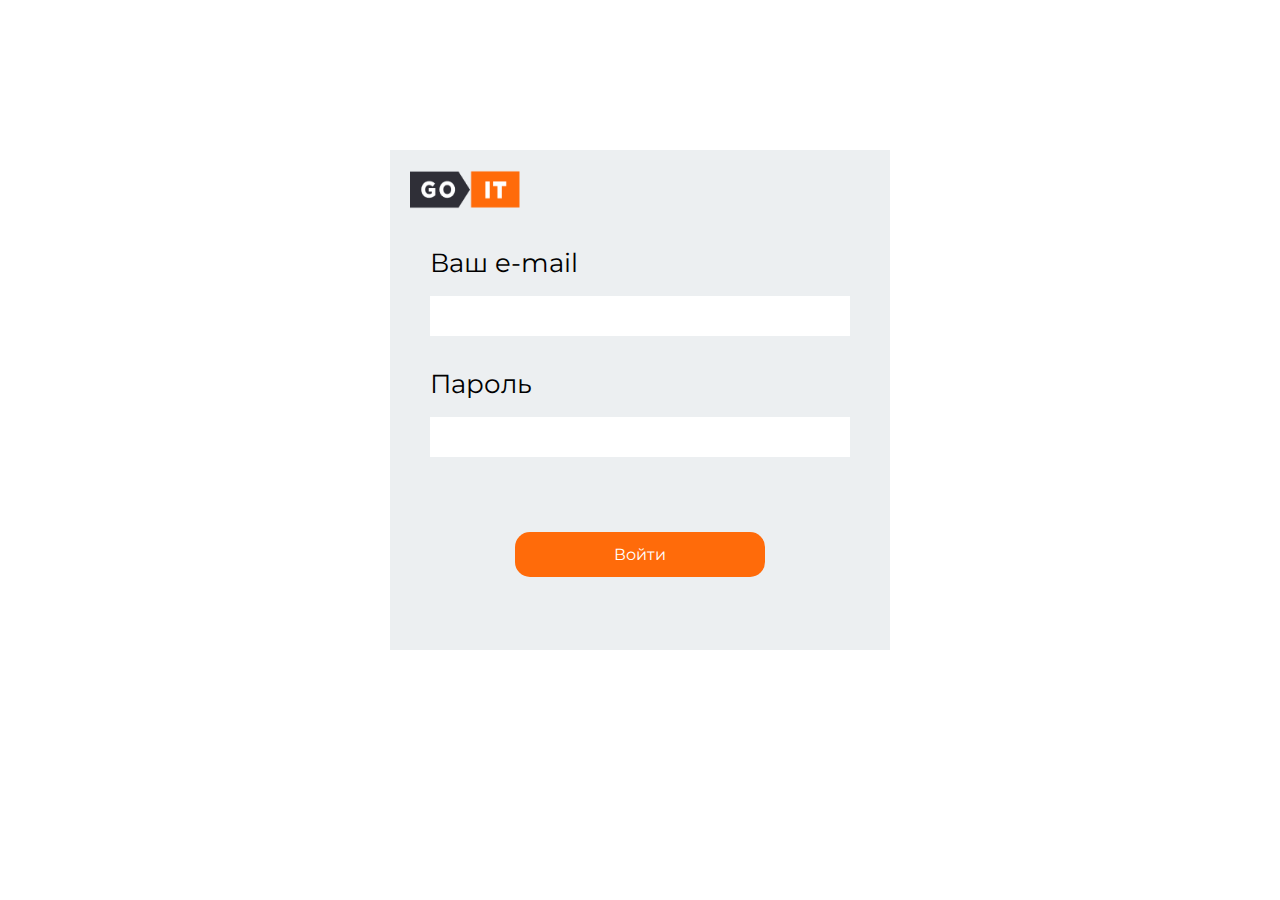
==== index.html @ 9281cde2 "add index.html" ====
<!DOCTYPE html>
<html lang="ru">
<head>
    <meta charset="UTF-8">
    <meta http-equiv="X-UA-Compatible" content="IE=edge">
    <meta name="viewport" content="width=device-width, initial-scale=1.0">
    <title>GoIT-Banking</title>
    <link rel="preconnect" href="https://fonts.googleapis.com">
    <link rel="preconnect" href="https://fonts.gstatic.com" crossorigin>
    <link href="https://fonts.googleapis.com/css2?family=Montserrat:wght@400;700&display=swap" rel="stylesheet">
    <link rel="stylesheet" href="./css/reset.css">
    <link rel="stylesheet" href="./css/main.css">

</head>
<body>
    <section class="login-section">
        <div class="login-box">
            <img class="login-box__icon" src="./images/goit.png" alt="">
            <form class="login-form">
                <label class="login-form__label">
                  Ваш e-mail
                  <input class="login-form__input" type="email" name="email" />
                </label>
                <label class="login-form__label">
                  Пароль
                  <input class="login-form__input" type="password" name="password" />
                </label>
                <a class="login-form__btn" href="/main-page.html">
                    <p class="login-form__btn-text">Войти</p>
                </a>
              </form>
        </div>
    </section>
    <script src="./js/scripts.js"></script>
</body>
</html>
---- css/main.css ----
body {
    font-family: 'Montserrat', sans-serif;
    font-size: 16px;
}
.login-section {
    position: relative;
    width: 100%;
    height: 100vh;
    background-color: white;
}
.login-box {
    display: flex;
    flex-direction: column;
    position: absolute;
    left: calc(50% - 250px);
    top: calc(50% - 300px);
    width: 500px;
    height: 500px;
    background-color: rgb(236, 239, 241)
}
.login-box__icon {
    margin-top: 20px;
    margin-left: 20px;
    width: 110px;
    height: 40px;
}
.login-form {
    display: flex;
    flex-direction: column;
    padding: 40px;
}
.login-form__label {
    font-family: 'Montserrat', sans-serif;
    font-size: 26px;
    margin-bottom: 35px;
}
.login-form__input {
    margin-top: 20px;
    width: 100%;
    height: 40px;
}

.login-form__btn {
    display: flex;
    align-self: center;
    justify-content: center;
    margin-top: 40px;
    width: 250px;
    height: 45px;
    cursor: pointer;
    border: none;
    border-radius: 15px;
    background-color: rgb(255, 107, 10);
}
.login-form__btn-text {
    font-family: 'Montserrat', sans-serif;
    align-self: center;
    font-size: 16px;
    line-height: 20px;
    font-weight: 400;
    letter-spacing: 0.2px;
    color: rgb(255, 255, 255);
}

/* font-family: 'Montserrat', sans-serif; */

.main-section {
    position: relative;
    background-color: rgb(236, 239, 241);
    padding: 60px;
    height: 100vh;
}
.main-box__all {
    position: absolute;
    text-align: center;
    left: calc(50% - 200px);
    width: 400px;
    height: 200px;
}
.main-box__all-text {
    font-weight: 700;
    font-size: 32px;
    margin-bottom: 40px;
}
.main-box__all-number {
    font-size: 45px;
}



.main-box__history {
    position: absolute;
    display: flex;
    flex-direction: column;
    align-items: center;
    top: 200px;
    width: 350px;
    height: 600px;
    border: 3px solid rgb(255, 107, 10);
    border-radius: 15px;
}
.main-box__text-hystory {
    margin-top: 25px;
    text-align: center;
    font-size: 25px;
    font-weight: 700;
}
.main-box__number-hystory {
    margin-top: 32px;
    font-size: 20px;
    text-align: center;
}



.main-box__price {
    position: absolute;
    display: flex;
    flex-direction: column;
    left: calc(50% - 250px);
    top: 50%;
    width: 500px;
    height: 300px;

}
.main-btn {
    cursor: pointer;
    width: 200px;
    height: 60px;
    background-color: rgb(255, 107, 10);
    color: white;
    border-radius: 15px;
    border: none;

    font-family: 'Montserrat', sans-serif;
    align-self: center;
    font-size: 20px;
    line-height: 20px;
    font-weight: 400;
    letter-spacing: 0.2px;
}
.box-btn {
    display: flex;
    margin-top: 40px;
    justify-content: space-around;
}
.box-input {
    cursor: pointer;
    font-size: 20px;
    padding-left: 30px;
    align-self: center;
    margin-top: 50px;
    height: 60px;
    width: 220px;
}
.main-btn.ch-color {
    background-color: rgb(202, 147, 111);
}
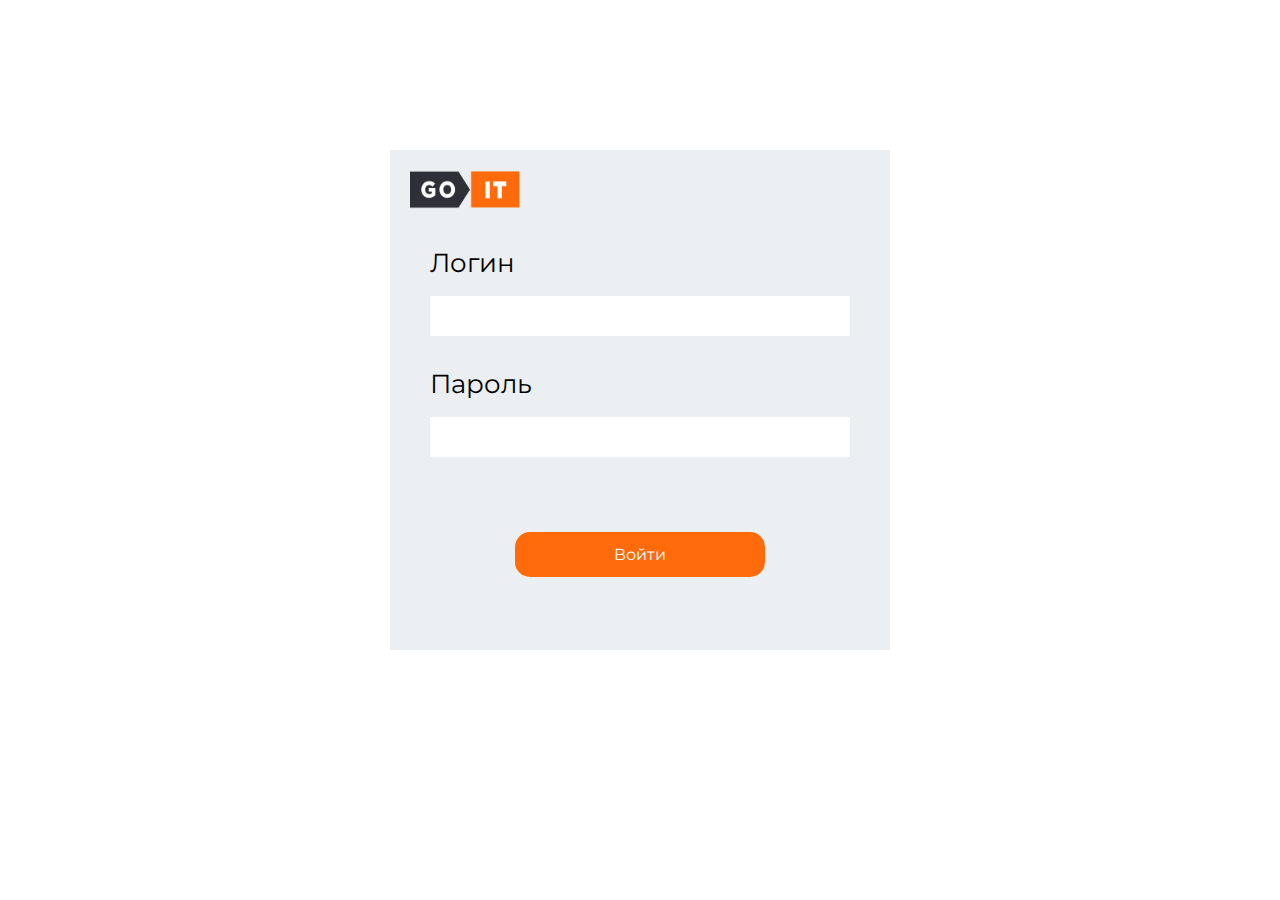
==== commit 88345231: "login and pass" ====
--- a/index.html
+++ b/index.html
@@ -18,19 +18,19 @@
             <img class="login-box__icon" src="./images/goit.png" alt="">
             <form class="login-form">
                 <label class="login-form__label">
-                  Ваш e-mail
-                  <input class="login-form__input" type="email" name="email" />
+                  Логин
+                  <input class="login-form__input js-login" type="text" name="text" />
                 </label>
                 <label class="login-form__label">
                   Пароль
-                  <input class="login-form__input" type="password" name="password" />
+                  <input class="login-form__input js-password" type="password" name="password" />
                 </label>
-                <a class="login-form__btn" href="/main-page.html">
+                <a class="login-form__btn js-btn" href="">
                     <p class="login-form__btn-text">Войти</p>
                 </a>
               </form>
         </div>
     </section>
-    <script src="./js/scripts.js"></script>
+    <script src="./js/login-check.js"></script>
 </body>
 </html>--- a/css/main.css
+++ b/css/main.css
@@ -109,6 +109,7 @@
     margin-top: 32px;
     font-size: 20px;
     text-align: center;
+    transition: 0.3s;
 }
 
 
@@ -127,7 +128,7 @@
     cursor: pointer;
     width: 200px;
     height: 60px;
-    background-color: rgb(255, 107, 10);
+    background-color: rgb(255, 160, 97);
     color: white;
     border-radius: 15px;
     border: none;
@@ -138,6 +139,14 @@
     line-height: 20px;
     font-weight: 400;
     letter-spacing: 0.2px;
+
+    transition: 0.2s;
+    
+}
+.main-btn:hover {
+    transform: scale(1.1);
+    color: white;
+    background-color: rgb(255, 107, 10);
 }
 .box-btn {
     display: flex;
@@ -156,3 +165,57 @@
 .main-btn.ch-color {
     background-color: rgb(202, 147, 111);
 }
+
+/* ----------- */
+
+.main-header {
+    height: 100px;
+    display: flex;
+    justify-content: space-between;
+    padding: 10px 50px;
+}
+.header-box {
+    font-size: 20px;
+    align-self: center;
+    display: flex;
+}
+
+.header-exit {
+    font-size: 20px;
+    align-self: center;
+    color: black;
+    display: flex;
+    align-items: center;
+}
+
+
+.icon-exit {
+    margin-right: 10px;
+    width: 25px;
+    height: 25px;
+}
+.header-exit:hover {
+    color: rgb(255, 107, 10);
+}
+
+
+.header-box__link {
+    color: black;
+}
+.header-box__link:hover {
+    color: rgb(255, 107, 10);
+}
+.header-box__item {
+    margin-right: 100px;
+}
+
+
+/* Modal
+
+.modal {
+    height: 300px;
+    width: 300px;
+    background-color: black;
+    opacity: 1;
+    visibility: hidden;
+} */
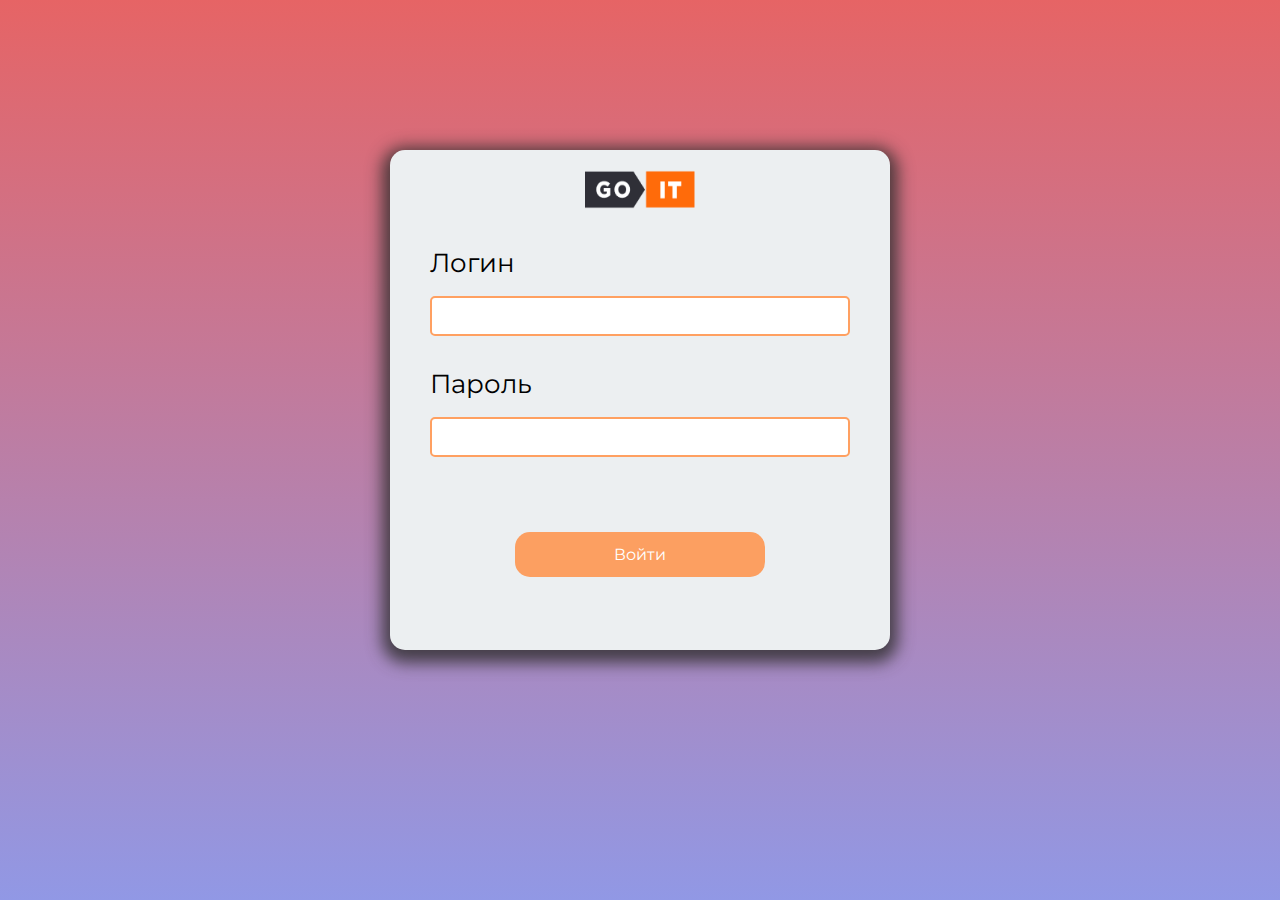
==== commit c43b20da: "login form confirm" ====
--- a/index.html
+++ b/index.html
@@ -16,10 +16,10 @@
     <section class="login-section">
         <div class="login-box">
             <img class="login-box__icon" src="./images/goit.png" alt="">
-            <form class="login-form">
+            <form class="login-form js-form">
                 <label class="login-form__label">
                   Логин
-                  <input class="login-form__input js-login" type="text" name="text" />
+                  <input class="login-form__input js-login" type="text" name="login" />
                 </label>
                 <label class="login-form__label">
                   Пароль
@@ -28,6 +28,7 @@
                 <a class="login-form__btn js-btn" href="">
                     <p class="login-form__btn-text">Войти</p>
                 </a>
+                <p class="error-text">*Неверный логин или пароль</p>
               </form>
         </div>
     </section>
--- a/css/main.css
+++ b/css/main.css
@@ -6,7 +6,7 @@
     position: relative;
     width: 100%;
     height: 100vh;
-    background-color: white;
+    background: linear-gradient(#e66465, #9198e5);
 }
 .login-box {
     display: flex;
@@ -16,11 +16,14 @@
     top: calc(50% - 300px);
     width: 500px;
     height: 500px;
-    background-color: rgb(236, 239, 241)
+    background-color: rgb(236, 239, 241);
+    border-radius: 15px;
+
+    box-shadow: rgb(47 46 46 / 82%) 0px 5px 16px 8px;
 }
 .login-box__icon {
     margin-top: 20px;
-    margin-left: 20px;
+    align-self: center;
     width: 110px;
     height: 40px;
 }
@@ -38,6 +41,29 @@
     margin-top: 20px;
     width: 100%;
     height: 40px;
+    padding-left: 20px;
+    font-size: 20px;
+    outline: none;
+    border: 2px solid rgb(255, 160, 97);
+    border-radius: 5px;
+}
+.login-form__input:focus-within {
+    border: 3px solid rgb(254, 141, 66);
+    box-shadow: 4px 6px 7px rgba(173, 173, 173, 0.82);
+}
+
+
+.error-text {
+    color: red;
+    position: absolute;
+    bottom: 160px;
+    visibility: hidden;
+    opacity: 0;
+    transition: 0.3s;
+}
+.error-text.is-open {
+    visibility: visible;
+    opacity: 1;
 }
 
 .login-form__btn {
@@ -50,7 +76,13 @@
     cursor: pointer;
     border: none;
     border-radius: 15px;
+    background-color: rgb(252, 159, 97);
+    transition: 0.4s;
+}
+
+.login-form__btn:hover {
     background-color: rgb(255, 107, 10);
+    transform: scale(1.2);
 }
 .login-form__btn-text {
     font-family: 'Montserrat', sans-serif;
@@ -84,7 +116,36 @@
 }
 .main-box__all-number {
     font-size: 45px;
-}
+
+}
+.main-box___all-icon {
+    width: 60px;
+    height: 100px;
+    cursor: pointer;
+    fill: rgba(0, 0, 0, 0.3);
+
+    transition-property: transform, fill;
+    transition-duration: 500ms;
+    
+}
+.main-box___all-icon:hover  {
+    transform: rotate(180deg);
+    fill: rgb(0, 0, 0);
+}
+
+.main-box__balance-dollar {
+    font-size: 45px;
+    color: rgb(15, 125, 15);
+    opacity: 0;
+    visibility: hidden;
+    transition: 1.5s;
+}
+.main-box__balance-dollar.is-open {
+    opacity: 1;
+    visibility: visible;
+}
+
+
 
 
 
@@ -93,14 +154,39 @@
     display: flex;
     flex-direction: column;
     align-items: center;
-    top: 200px;
+    top: 60px;
     width: 350px;
     height: 600px;
-    border: 3px solid rgb(255, 107, 10);
-    border-radius: 15px;
-}
+    border: 2px solid black;
+    border-radius: 15px;
+    overflow: auto;
+    padding: 10px;
+}
+
+.clear-history {
+    display: flex;
+    align-self: center;
+    justify-content: center;
+    width: 150px;
+    cursor: pointer;
+    border: none;
+    border-radius: 15px;
+    background-color: rgb(255, 160, 97);
+    transition: 0.25s;
+
+
+    font-family: 'Montserrat', sans-serif;
+    font-size: 12px;
+    line-height: 20px;
+    font-weight: 400;
+    color: rgb(255, 255, 255);
+}
+.clear-history:hover {
+    background-color:rgb(255, 107, 10) ;
+}
+
 .main-box__text-hystory {
-    margin-top: 25px;
+    margin-top: 15px;
     text-align: center;
     font-size: 25px;
     font-weight: 700;
@@ -109,8 +195,33 @@
     margin-top: 32px;
     font-size: 20px;
     text-align: center;
-    transition: 0.3s;
-}
+    transition: 0.5s;
+    color: black;
+    padding: 10px;
+
+    animation-name: transaction;
+    animation-duration: 1200ms;
+}
+@keyframes transaction {
+    0% {
+        opacity: 0;
+    }
+    100% {
+        opacity: 1;
+    }
+}
+
+.main-box__number-hystory.deposit {
+    background-color: lightgreen;
+}
+.main-box__number-hystory.withdraw {
+    background-color: rgb(247 126 126);
+    
+}
+
+
+
+
 
 
 
@@ -124,11 +235,14 @@
     height: 300px;
 
 }
+
+
+
 .main-btn {
     cursor: pointer;
     width: 200px;
     height: 60px;
-    background-color: rgb(255, 160, 97);
+    background-color: rgb(255, 107, 10);
     color: white;
     border-radius: 15px;
     border: none;
@@ -144,10 +258,30 @@
     
 }
 .main-btn:hover {
-    transform: scale(1.1);
-    color: white;
-    background-color: rgb(255, 107, 10);
-}
+    transform: scale(1.2);
+}
+
+.alert-price {
+    position: absolute;
+    color: red;
+    top: 157px;
+    left: 80px;
+    opacity: 0;
+    visibility: hidden;
+}
+
+.alert-price.is-open {
+    opacity: 1;
+    visibility: visible;
+}
+
+.btn-down {
+    background-color: rgb(255, 160, 97);
+}
+.btn-down:hover {
+    transform: scale(1);
+}
+
 .box-btn {
     display: flex;
     margin-top: 40px;
@@ -155,16 +289,37 @@
 }
 .box-input {
     cursor: pointer;
-    font-size: 20px;
+    font-size: 28px;
     padding-left: 30px;
     align-self: center;
     margin-top: 50px;
     height: 60px;
-    width: 220px;
-}
+    width: 225px;
+    outline: none;
+    border: 2px solid rgb(255, 160, 97);
+    border-radius: 10px;
+
+}
+.box-input:hover {
+    background-color: rgb(251, 244, 244);
+}
+
+.box-input:focus-within {
+    border: 3px solid rgb(255, 160, 97);
+    background-color: rgb(255 233 233);
+}
+
+.box-input::placeholder {
+    font-size: 20px;
+    font-style: italic;
+}
+
+
 .main-btn.ch-color {
     background-color: rgb(202, 147, 111);
 }
+
+
 
 /* ----------- */
 
